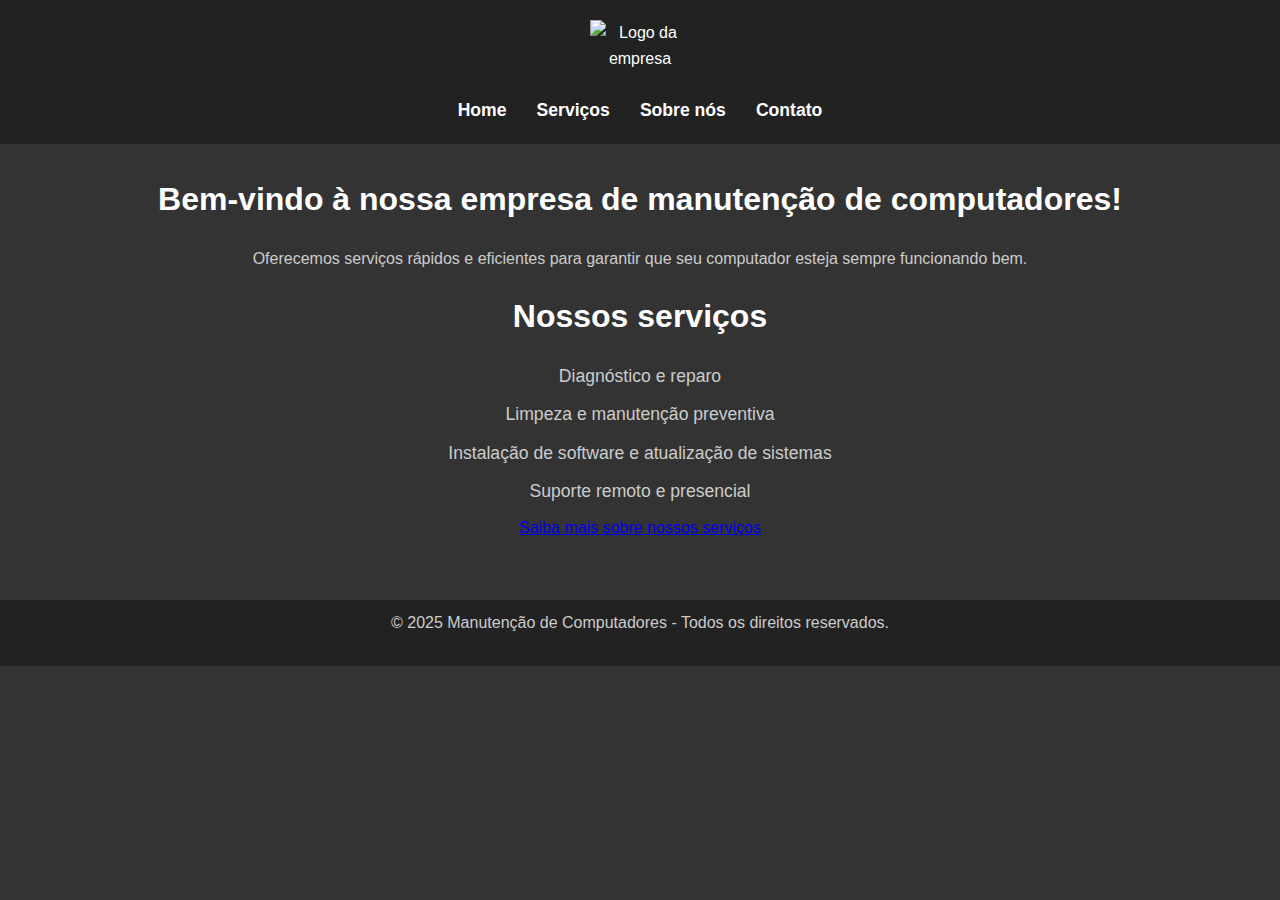
==== SITE/index.html @ a816f141 "Add files via upload" ====
<!DOCTYPE html>
<html lang="pt-br">
<head>
    <meta charset="UTF-8">
    <meta name="viewport" content="width=device-width, initial-scale=1.0">
    <title>Manutenção de Computadores</title>
    <link rel="stylesheet" href="css/style.css">
</head>
<body>
    <header>
        <div class="logo">
            <img src="images/logo.png" alt="Logo da empresa">
        </div>
        <nav>
            <ul>
                <li><a href="index.html">Home</a></li>
                <li><a href="services.html">Serviços</a></li>
                <li><a href="about.html">Sobre nós</a></li>
                <li><a href="contact.html">Contato</a></li>
            </ul>
        </nav>
    </header>

    <main>
        <section class="intro">
            <h1>Bem-vindo à nossa empresa de manutenção de computadores!</h1>
            <p>Oferecemos serviços rápidos e eficientes para garantir que seu computador esteja sempre funcionando bem.</p>
        </section>
        
        <section class="services-preview">
            <h2>Nossos serviços</h2>
            <ul>
                <li>Diagnóstico e reparo</li>
                <li>Limpeza e manutenção preventiva</li>
                <li>Instalação de software e atualização de sistemas</li>
                <li>Suporte remoto e presencial</li>
            </ul>
            <a href="services.html">Saiba mais sobre nossos serviços</a>
        </section>
    </main>

    <footer>
        <p>&copy; 2025 Manutenção de Computadores - Todos os direitos reservados.</p>
    </footer>
</body>
</html>
---- SITE/css/style.css ----
/* Reset básico */
* {
    margin: 0;
    padding: 0;
    box-sizing: border-box;
}

/* Estilos globais */
body {
    font-family: Arial, sans-serif;
    background-color: #333; /* Cor de fundo cinza escuro */
    color: #fff; /* Cor do texto branca */
    line-height: 1.6;
    text-align: center; /* Centralizar texto */
}

header {
    background-color: #222; /* Cor de fundo preta */
    color: #fff;
    padding: 20px 0;
}

header .logo img {
    max-width: 100px;
    margin-bottom: 15px;
}

nav ul {
    list-style: none;
    display: flex;
    justify-content: center;
    margin-top: 10px;
}

nav ul li {
    margin: 0 15px;
}

nav ul li a {
    color: #fff;
    text-decoration: none;
    font-weight: bold;
    font-size: 1.1rem;
}

nav ul li a:hover {
    color: #bbb; /* Cor de destaque ao passar o mouse */
}

main {
    padding: 30px 20px;
}

h1, h2 {
    color: #fff;
    font-size: 2rem;
    margin-bottom: 20px;
}

p {
    font-size: 1rem;
    color: #ccc;
    margin-bottom: 20px;
}

/* Seção de serviços */
ul {
    list-style-type: none;
    padding: 0;
    color: #ccc;
}

ul li {
    font-size: 1.1rem;
    margin-bottom: 10px;
}

ul li a {
    text-decoration: none;
    color: #bbb;
}

ul li a:hover {
    color: #fff; /* Cor de destaque ao passar o mouse */
}

/* Formulário de contato */
form {
    display: flex;
    flex-direction: column;
    max-width: 600px;
    margin: 20px auto;
    background-color: #444; /* Cor de fundo do formulário */
    padding: 20px;
    border-radius: 8px;
    box-shadow: 0 4px 6px rgba(0, 0, 0, 0.1);
}

form label {
    margin-top: 10px;
    font-size: 1rem;
    color: #bbb;
}

form input,
form textarea {
    padding: 10px;
    margin: 5px 0;
    border: 1px solid #666; /* Borda cinza */
    border-radius: 5px;
    background-color: #555; /* Cor de fundo do campo */
    color: #fff; /* Cor do texto no campo */
}

form input:focus,
form textarea:focus {
    border-color: #bbb; /* Cor da borda ao focar no campo */
    outline: none;
}

form button {
    padding: 10px;
    background-color: #222; /* Cor do botão preta */
    color: #fff;
    border: none;
    cursor: pointer;
    margin-top: 20px;
    border-radius: 5px;
    font-size: 1.1rem;
}

form button:hover {
    background-color: #444; /* Cor de fundo ao passar o mouse */
}

/* Footer */
footer {
    background-color: #222; /* Cor do rodapé */
    color: #ccc;
    padding: 10px 0;
    margin-top: 30px;
}

/* Responsividade para telas pequenas (como celulares) */
@media (max-width: 768px) {
    header .logo img {
        max-width: 80px;
    }

    nav ul {
        flex-direction: column;
    }

    nav ul li {
        margin-bottom: 10px;
    }

    main {
        padding: 20px;
    }

    h1 {
        font-size: 1.8rem;
    }

    form {
        width: 100%;
        padding: 15px;
    }

    form label,
    form input,
    form textarea,
    form button {
        font-size: 1rem;
    }
}

@media (max-width: 480px) {
    h1 {
        font-size: 1.6rem;
    }

    form input,
    form textarea {
        font-size: 0.9rem;
    }

    form button {
        font-size: 1rem;
    }
}
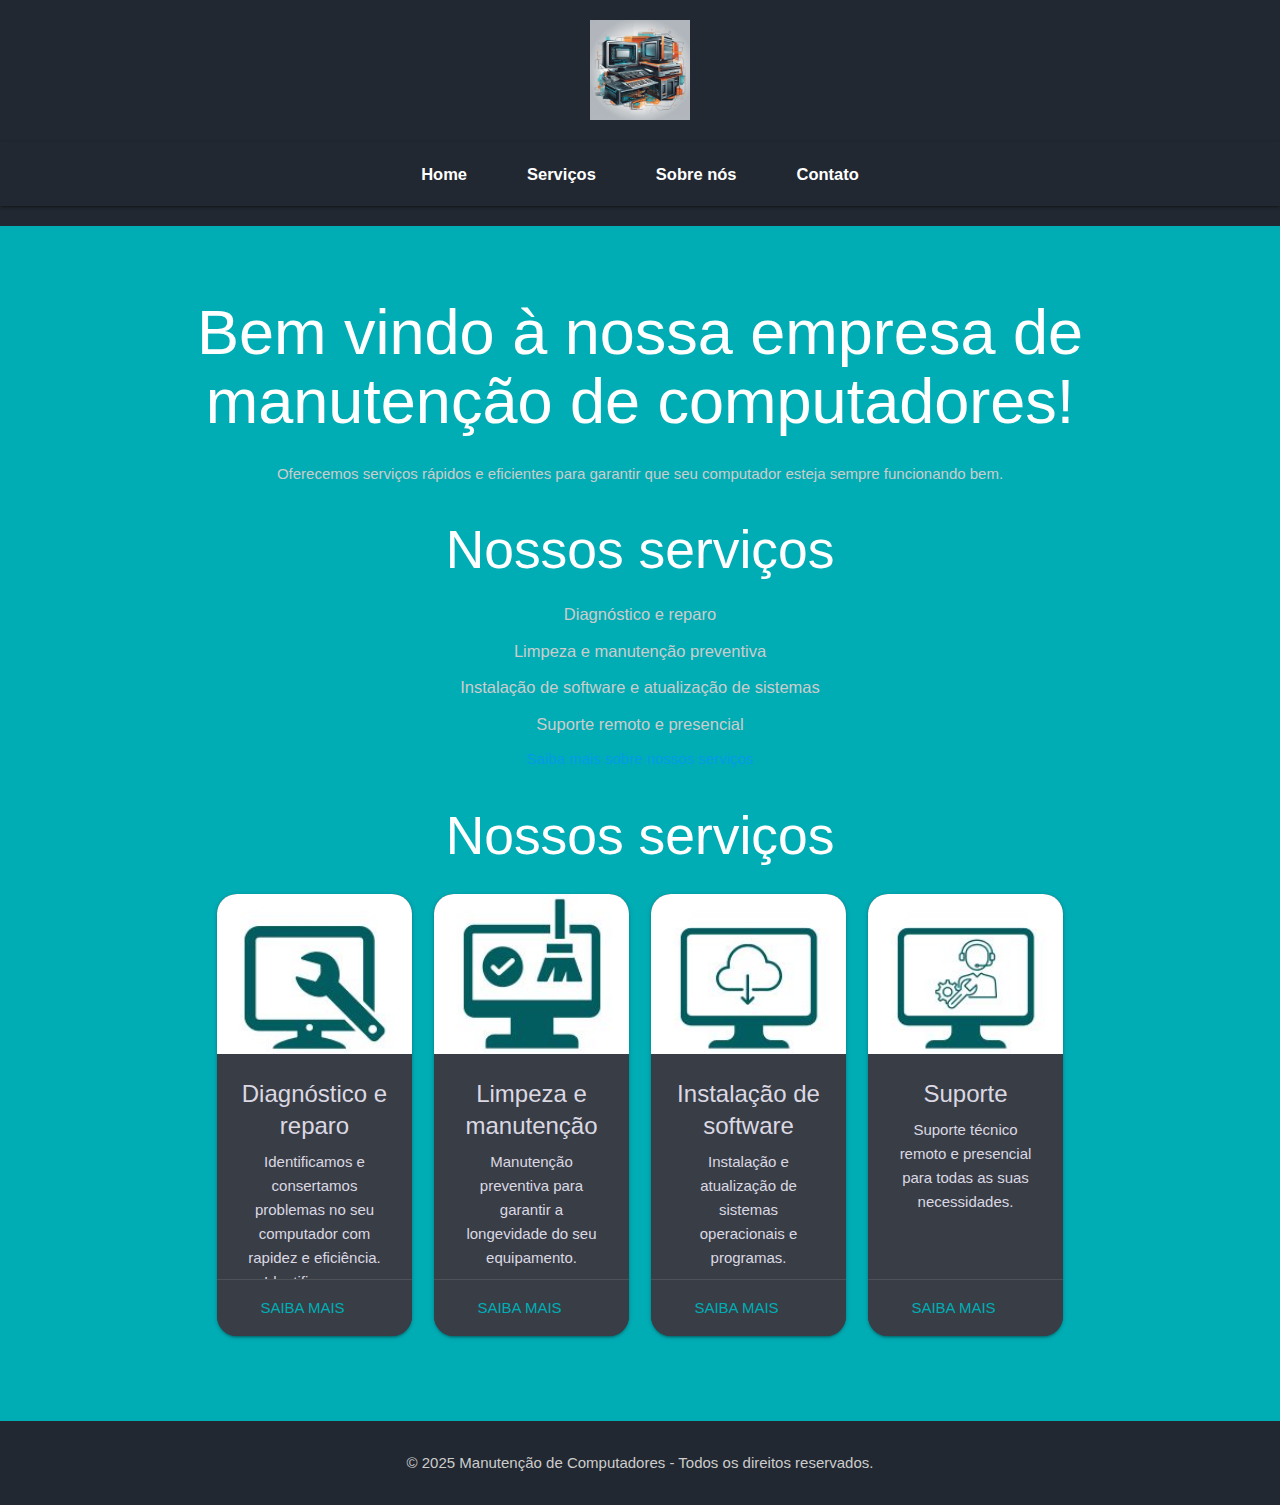
==== commit 68953846: "feat: ajustes visuais na home" ====
--- a/SITE/index.html
+++ b/SITE/index.html
@@ -5,6 +5,9 @@
     <meta name="viewport" content="width=device-width, initial-scale=1.0">
     <title>Manutenção de Computadores</title>
     <link rel="stylesheet" href="css/style.css">
+    <link rel="stylesheet" href="https://fonts.googleapis.com/css?family=Roboto:300,400,500,700&display=swap" />
+<link rel="stylesheet" href="https://cdnjs.cloudflare.com/ajax/libs/materialize/1.0.0/css/materialize.min.css">
+<script src="https://cdnjs.cloudflare.com/ajax/libs/materialize/1.0.0/js/materialize.min.js"></script>
 </head>
 <body>
     <header>
@@ -13,17 +16,17 @@
         </div>
         <nav>
             <ul>
-                <li><a href="index.html">Home</a></li>
-                <li><a href="services.html">Serviços</a></li>
-                <li><a href="about.html">Sobre nós</a></li>
-                <li><a href="contact.html">Contato</a></li>
+                <li class="headerItem"><a href="index.html">Home</a></li>
+                <li class="headerItem"><a href="services.html">Serviços</a></li>
+                <li class="headerItem"><a href="about.html">Sobre nós</a></li>
+                <li class="headerItem"><a href="contact.html">Contato</a></li>
             </ul>
         </nav>
     </header>
 
     <main>
         <section class="intro">
-            <h1>Bem-vindo à nossa empresa de manutenção de computadores!</h1>
+            <h1>Bem vindo à nossa empresa de manutenção de computadores!</h1>
             <p>Oferecemos serviços rápidos e eficientes para garantir que seu computador esteja sempre funcionando bem.</p>
         </section>
         
@@ -37,10 +40,83 @@
             </ul>
             <a href="services.html">Saiba mais sobre nossos serviços</a>
         </section>
+
+        <section class="services-preview container">
+            <h2>Nossos serviços</h2>
+            <div class="row">
+                <!-- Card 1 -->
+                <div class="col s12 m6 l3">
+                    <div class="card">
+                        <div class="card-image">
+                            <img src="images/reparo.jpg" alt="Diagnóstico">
+                        </div>
+                        <div class="card-content">
+                            <span class="card-title">Diagnóstico e reparo</span>
+                            <p>Identificamos e consertamos problemas no seu computador com rapidez e eficiência.</p>
+                            <p>Identificamos e consertamos problemas no seu computador com rapidez e eficiência.</p>
+                            <p>Identificamos e consertamos problemas no seu computador com rapidez e eficiência.</p>
+                        </div>
+                        <div class="card-action">
+                            <a href="services.html#diagnostico">Saiba mais</a>
+                        </div>
+                    </div>
+                </div>
+    
+                <!-- Card 2 -->
+                <div class="col s12 m6 l3">
+                    <div class="card">
+                        <div class="card-image">
+                            <img src="images/limpeza.jpg" alt="Limpeza">
+                        </div>
+                        <div class="card-content">
+                            <span class="card-title">Limpeza e manutenção</span>
+                            <p>Manutenção preventiva para garantir a longevidade do seu equipamento.</p>
+                        </div>
+                        <div class="card-action">
+                            <a href="services.html#limpeza">Saiba mais</a>
+                        </div>
+                    </div>
+                </div>
+    
+                <!-- Card 3 -->
+                <div class="col s12 m6 l3">
+                    <div class="card">
+                        <div class="card-image">
+                            <img src="images/software.jpg" alt="Software">
+                        </div>
+                        <div class="card-content">
+                            <span class="card-title">Instalação de software</span>
+                            <p>Instalação e atualização de sistemas operacionais e programas.</p>
+                        </div>
+                        <div class="card-action">
+                            <a href="services.html#software">Saiba mais</a>
+                        </div>
+                    </div>
+                </div>
+    
+                <!-- Card 4 -->
+                <div class="col s12 m6 l3">
+                    <div class="card">
+                        <div class="card-image">
+                            <img src="images/suporte.jpg" alt="Suporte">
+                        </div>
+                        <div class="card-content">
+                            <span class="card-title">Suporte</span>
+                            <p>Suporte técnico remoto e presencial para todas as suas necessidades.</p>
+                        </div>
+                        <div class="card-action">
+                            <a href="services.html#suporte">Saiba mais</a>
+                        </div>
+                    </div>
+                </div>
+            </div>
+        </section>
     </main>
 
     <footer>
-        <p>&copy; 2025 Manutenção de Computadores - Todos os direitos reservados.</p>
+        <div class="footerContent">
+            <p>&copy; 2025 Manutenção de Computadores - Todos os direitos reservados.</p>
+        </div>
     </footer>
 </body>
 </html>--- a/SITE/css/style.css
+++ b/SITE/css/style.css
@@ -1,4 +1,4 @@
-/* Reset básico */
+
 * {
     margin: 0;
     padding: 0;
@@ -8,14 +8,14 @@
 /* Estilos globais */
 body {
     font-family: Arial, sans-serif;
-    background-color: #333; /* Cor de fundo cinza escuro */
-    color: #fff; /* Cor do texto branca */
+    background-color: #00adb5; 
+    color: #fff; 
     line-height: 1.6;
-    text-align: center; /* Centralizar texto */
+    text-align: center; 
 }
 
 header {
-    background-color: #222; /* Cor de fundo preta */
+    background-color: #222831; 
     color: #fff;
     padding: 20px 0;
 }
@@ -23,6 +23,10 @@
 header .logo img {
     max-width: 100px;
     margin-bottom: 15px;
+}
+
+nav {
+    background-color: #222831 !important;
 }
 
 nav ul {
@@ -32,23 +36,29 @@
     margin-top: 10px;
 }
 
-nav ul li {
+.headerItem {
     margin: 0 15px;
 }
 
-nav ul li a {
+.headerItem a {
     color: #fff;
     text-decoration: none;
     font-weight: bold;
     font-size: 1.1rem;
 }
 
-nav ul li a:hover {
-    color: #bbb; /* Cor de destaque ao passar o mouse */
+.headerItem :hover {
+    background-color: #393e46; 
+}
+
+.headerItem a:hover {
+    /* color: #00adb5;  */
+    font-size: 1.5rem;
 }
 
 main {
     padding: 30px 20px;
+    min-height: 100vh;
 }
 
 h1, h2 {
@@ -60,7 +70,6 @@
 p {
     font-size: 1rem;
     color: #ccc;
-    margin-bottom: 20px;
 }
 
 /* Seção de serviços */
@@ -81,7 +90,7 @@
 }
 
 ul li a:hover {
-    color: #fff; /* Cor de destaque ao passar o mouse */
+    color: #fff; 
 }
 
 /* Formulário de contato */
@@ -90,8 +99,7 @@
     flex-direction: column;
     max-width: 600px;
     margin: 20px auto;
-    background-color: #444; /* Cor de fundo do formulário */
-    padding: 20px;
+    background-color: #444;
     border-radius: 8px;
     box-shadow: 0 4px 6px rgba(0, 0, 0, 0.1);
 }
@@ -106,21 +114,21 @@
 form textarea {
     padding: 10px;
     margin: 5px 0;
-    border: 1px solid #666; /* Borda cinza */
+    border: 1px solid #666; 
     border-radius: 5px;
-    background-color: #555; /* Cor de fundo do campo */
-    color: #fff; /* Cor do texto no campo */
+    background-color: #555;
+    color: #fff; 
 }
 
 form input:focus,
 form textarea:focus {
-    border-color: #bbb; /* Cor da borda ao focar no campo */
+    border-color: #bbb; 
     outline: none;
 }
 
 form button {
     padding: 10px;
-    background-color: #222; /* Cor do botão preta */
+    background-color: #222; 
     color: #fff;
     border: none;
     cursor: pointer;
@@ -130,18 +138,84 @@
 }
 
 form button:hover {
-    background-color: #444; /* Cor de fundo ao passar o mouse */
+    background-color: #444; 
+}
+
+/* Estilos para os cards */
+.card {
+    background-color: #393e46 !important;
+    border-radius: 20px !important;
+    transition: transform 0.3s ease;
+}
+
+.card:hover {
+    transform: translateY(-15px);
+    cursor: pointer;
+}
+
+.card-content {
+    
+    color: #dbd8e3;
+    height: 15rem;
+    overflow-y: auto;
+}
+
+.card-content p {    
+    color: #dbd8e3;
+}
+
+.card .card-action:last-child {
+    border-radius: 0 0 20px 20px !important;
+}
+
+.card .card-image img {
+    border-radius: 20px 20px 0 0 !important;
+}
+
+.card-action a {
+    color: #00adb5 !important;
+}
+
+.card-action a:hover {
+    color: #fff !important;
+}
+
+.card .card-title {
+    font-size: 1.4rem;
+    font-weight: bold;
+}
+
+/* Ajustes para o container */
+.container {
+    width: 90%;
+    max-width: 1200px;
+    margin: 0 auto;
+}
+
+/* Espaçamento entre os cards */
+.row .col {
+    margin-bottom: 20px;
+}
+
+/* Ajuste para imagens dos cards */
+.card .card-image img {
+    height: 160px;
+    object-fit: cover;
 }
 
 /* Footer */
 footer {
-    background-color: #222; /* Cor do rodapé */
+    background-color: #222831; 
     color: #ccc;
-    padding: 10px 0;
-    margin-top: 30px;
-}
-
-/* Responsividade para telas pequenas (como celulares) */
+}
+
+.footerContent{
+    display: flex;    
+    justify-content: center;
+    padding: 2rem;
+}
+
+/* Responsividade para telas pequenas (celulares) */
 @media (max-width: 768px) {
     header .logo img {
         max-width: 80px;
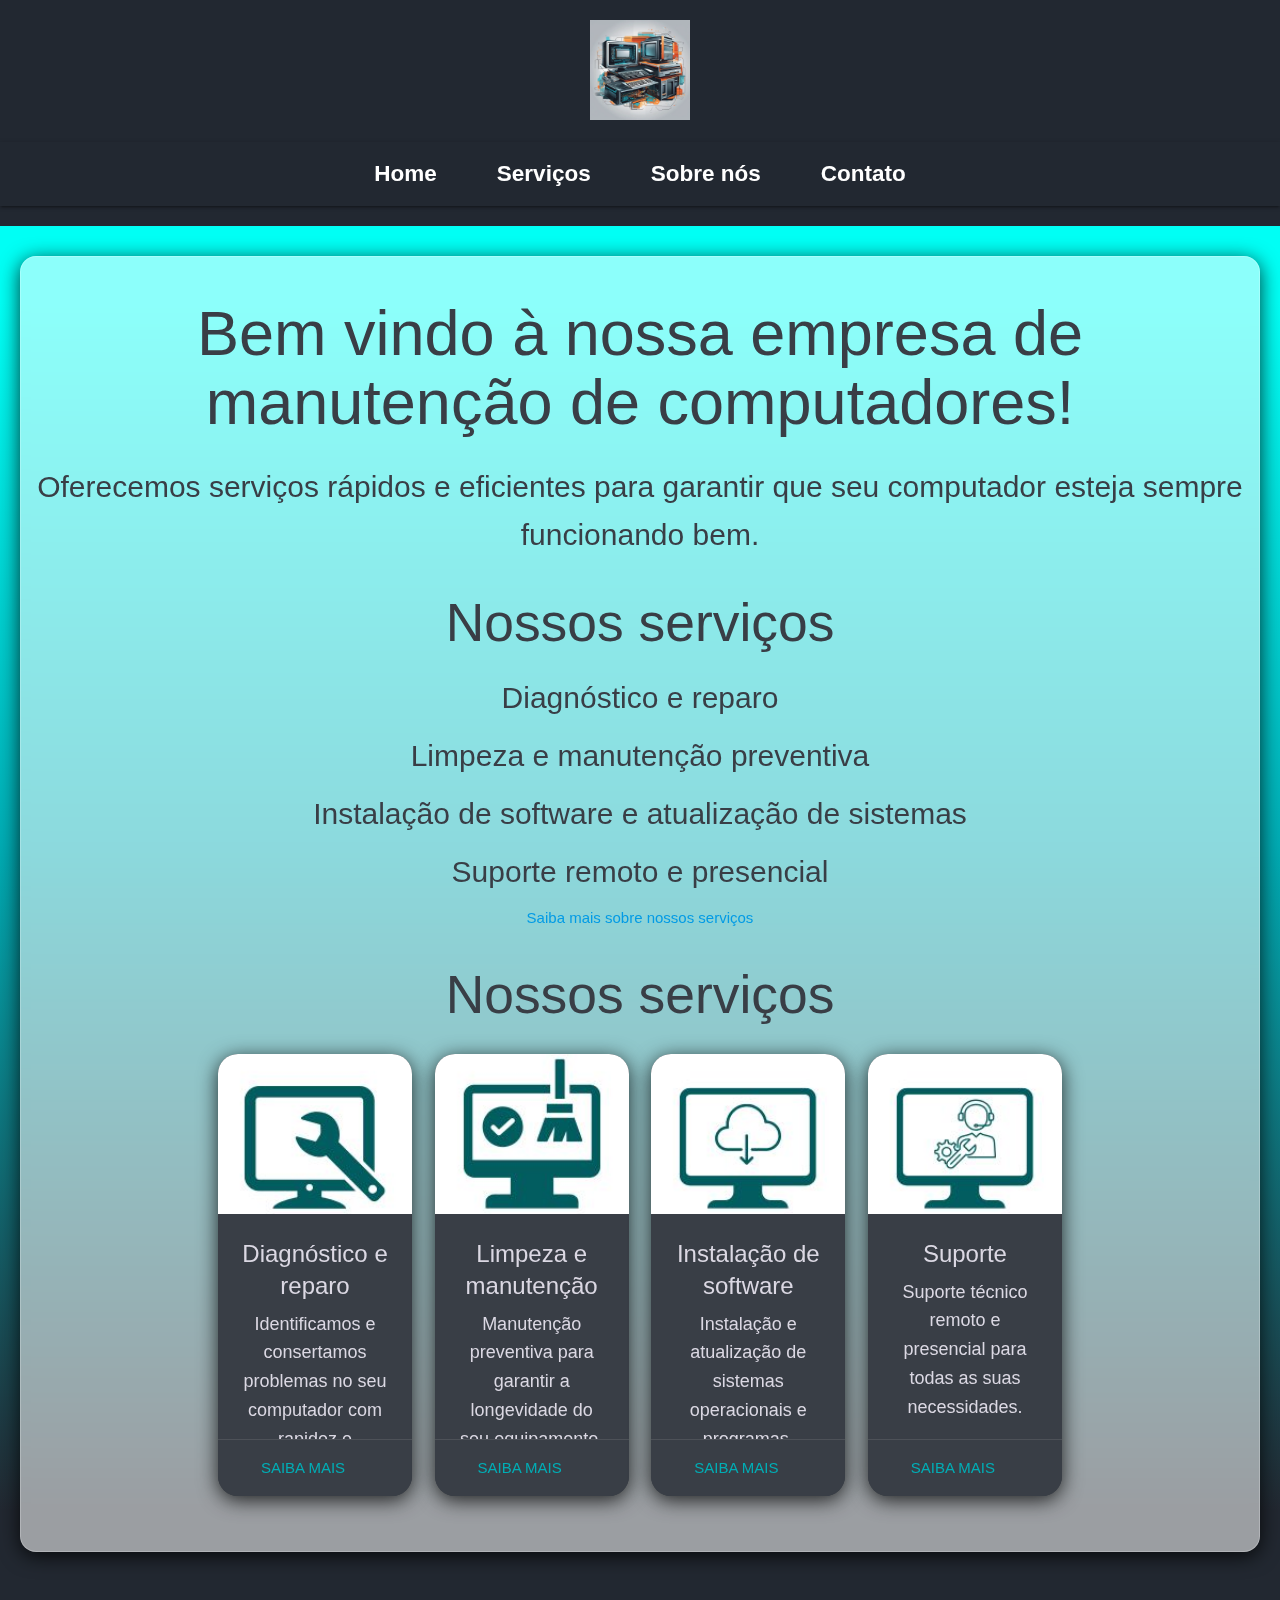
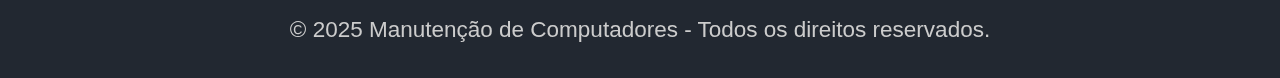
==== commit 83211a15: "feat: ajustando estilização da main e acrescentando animação ao fundo" ====
--- a/SITE/index.html
+++ b/SITE/index.html
@@ -25,92 +25,96 @@
     </header>
 
     <main>
-        <section class="intro">
-            <h1>Bem vindo à nossa empresa de manutenção de computadores!</h1>
-            <p>Oferecemos serviços rápidos e eficientes para garantir que seu computador esteja sempre funcionando bem.</p>
-        </section>
+        <img class="galaxia" src="./images/universoazul4.jpg" alt="galaxia">
         
-        <section class="services-preview">
-            <h2>Nossos serviços</h2>
-            <ul>
-                <li>Diagnóstico e reparo</li>
-                <li>Limpeza e manutenção preventiva</li>
-                <li>Instalação de software e atualização de sistemas</li>
-                <li>Suporte remoto e presencial</li>
-            </ul>
-            <a href="services.html">Saiba mais sobre nossos serviços</a>
-        </section>
+        <div class="glass">
+            <section class="intro">
+                <h1>Bem vindo à nossa empresa de manutenção de computadores!</h1>
+                <p>Oferecemos serviços rápidos e eficientes para garantir que seu computador esteja sempre funcionando bem.</p>
+            </section>
+        
+            <section class="services-preview">
+                <h2>Nossos serviços</h2>
+                <ul>
+                    <li>Diagnóstico e reparo</li>
+                    <li>Limpeza e manutenção preventiva</li>
+                    <li>Instalação de software e atualização de sistemas</li>
+                    <li>Suporte remoto e presencial</li>
+                </ul>
+                <a href="services.html">Saiba mais sobre nossos serviços</a>
+            </section>
 
-        <section class="services-preview container">
-            <h2>Nossos serviços</h2>
-            <div class="row">
-                <!-- Card 1 -->
-                <div class="col s12 m6 l3">
-                    <div class="card">
-                        <div class="card-image">
-                            <img src="images/reparo.jpg" alt="Diagnóstico">
+            <section class="services-preview container">
+                <h2>Nossos serviços</h2>
+                <div class="row">
+                    <!-- Card 1 -->
+                    <div class="col s12 m6 l3">
+                        <div class="card">
+                            <div class="card-image">
+                                <img src="images/reparo.jpg" alt="Diagnóstico">
+                            </div>
+                            <div class="card-content">
+                                <span class="card-title">Diagnóstico e reparo</span>
+                                <p>Identificamos e consertamos problemas no seu computador com rapidez e eficiência.</p>
+                                <p>Identificamos e consertamos problemas no seu computador com rapidez e eficiência.</p>
+                                <p>Identificamos e consertamos problemas no seu computador com rapidez e eficiência.</p>
+                            </div>
+                            <div class="card-action">
+                                <a href="services.html#diagnostico">Saiba mais</a>
+                            </div>
                         </div>
-                        <div class="card-content">
-                            <span class="card-title">Diagnóstico e reparo</span>
-                            <p>Identificamos e consertamos problemas no seu computador com rapidez e eficiência.</p>
-                            <p>Identificamos e consertamos problemas no seu computador com rapidez e eficiência.</p>
-                            <p>Identificamos e consertamos problemas no seu computador com rapidez e eficiência.</p>
+                    </div>
+        
+                    <!-- Card 2 -->
+                    <div class="col s12 m6 l3">
+                        <div class="card">
+                            <div class="card-image">
+                                <img src="images/limpeza.jpg" alt="Limpeza">
+                            </div>
+                            <div class="card-content">
+                                <span class="card-title">Limpeza e manutenção</span>
+                                <p>Manutenção preventiva para garantir a longevidade do seu equipamento.</p>
+                            </div>
+                            <div class="card-action">
+                                <a href="services.html#limpeza">Saiba mais</a>
+                            </div>
                         </div>
-                        <div class="card-action">
-                            <a href="services.html#diagnostico">Saiba mais</a>
+                    </div>
+        
+                    <!-- Card 3 -->
+                    <div class="col s12 m6 l3">
+                        <div class="card">
+                            <div class="card-image">
+                                <img src="images/software.jpg" alt="Software">
+                            </div>
+                            <div class="card-content">
+                                <span class="card-title">Instalação de software</span>
+                                <p>Instalação e atualização de sistemas operacionais e programas.</p>
+                            </div>
+                            <div class="card-action">
+                                <a href="services.html#software">Saiba mais</a>
+                            </div>
+                        </div>
+                    </div>
+        
+                    <!-- Card 4 -->
+                    <div class="col s12 m6 l3">
+                        <div class="card">
+                            <div class="card-image">
+                                <img src="images/suporte.jpg" alt="Suporte">
+                            </div>
+                            <div class="card-content">
+                                <span class="card-title">Suporte</span>
+                                <p>Suporte técnico remoto e presencial para todas as suas necessidades.</p>
+                            </div>
+                            <div class="card-action">
+                                <a href="services.html#suporte">Saiba mais</a>
+                            </div>
                         </div>
                     </div>
                 </div>
-    
-                <!-- Card 2 -->
-                <div class="col s12 m6 l3">
-                    <div class="card">
-                        <div class="card-image">
-                            <img src="images/limpeza.jpg" alt="Limpeza">
-                        </div>
-                        <div class="card-content">
-                            <span class="card-title">Limpeza e manutenção</span>
-                            <p>Manutenção preventiva para garantir a longevidade do seu equipamento.</p>
-                        </div>
-                        <div class="card-action">
-                            <a href="services.html#limpeza">Saiba mais</a>
-                        </div>
-                    </div>
-                </div>
-    
-                <!-- Card 3 -->
-                <div class="col s12 m6 l3">
-                    <div class="card">
-                        <div class="card-image">
-                            <img src="images/software.jpg" alt="Software">
-                        </div>
-                        <div class="card-content">
-                            <span class="card-title">Instalação de software</span>
-                            <p>Instalação e atualização de sistemas operacionais e programas.</p>
-                        </div>
-                        <div class="card-action">
-                            <a href="services.html#software">Saiba mais</a>
-                        </div>
-                    </div>
-                </div>
-    
-                <!-- Card 4 -->
-                <div class="col s12 m6 l3">
-                    <div class="card">
-                        <div class="card-image">
-                            <img src="images/suporte.jpg" alt="Suporte">
-                        </div>
-                        <div class="card-content">
-                            <span class="card-title">Suporte</span>
-                            <p>Suporte técnico remoto e presencial para todas as suas necessidades.</p>
-                        </div>
-                        <div class="card-action">
-                            <a href="services.html#suporte">Saiba mais</a>
-                        </div>
-                    </div>
-                </div>
-            </div>
-        </section>
+            </section>
+        </div>
     </main>
 
     <footer>
--- a/SITE/css/style.css
+++ b/SITE/css/style.css
@@ -8,7 +8,8 @@
 /* Estilos globais */
 body {
     font-family: Arial, sans-serif;
-    background-color: #00adb5; 
+    background: rgb(0,255,245);
+    background: linear-gradient(180deg, rgba(0,255,245,1) 18%, rgba(0,173,181,1) 50%, rgba(34,40,49,1) 90%);
     color: #fff; 
     line-height: 1.6;
     text-align: center; 
@@ -44,7 +45,7 @@
     color: #fff;
     text-decoration: none;
     font-weight: bold;
-    font-size: 1.1rem;
+    font-size: 1.5rem;
 }
 
 .headerItem :hover {
@@ -52,8 +53,8 @@
 }
 
 .headerItem a:hover {
-    /* color: #00adb5;  */
-    font-size: 1.5rem;
+    font-size: 2rem;
+    border-radius: 10px;
 }
 
 main {
@@ -61,32 +62,44 @@
     min-height: 100vh;
 }
 
-h1, h2 {
-    color: #fff;
+.glass {
+    background: rgba(255, 255, 255, 0.55);
+    border-radius: 16px;
+    box-shadow: 0 4px 30px rgba(0, 0, 0, 0.1);
+    backdrop-filter: blur(4.9px);
+    -webkit-backdrop-filter: blur(2px);
+    border: 1px solid rgba(255, 255, 255, 0.24);
+    box-shadow: 0 4px 20px rgb(0 0 0 / 80%);
+}
+
+h1, h2 {    
+    color: #393e46;
     font-size: 2rem;
     margin-bottom: 20px;
 }
 
 p {
-    font-size: 1rem;
-    color: #ccc;
+    font-size: 2rem;
+    color: #393e46 ;
 }
 
 /* Seção de serviços */
 ul {
     list-style-type: none;
     padding: 0;
-    color: #ccc;
+    color: #393e46 ;
+
 }
 
 ul li {
-    font-size: 1.1rem;
+    font-size: 2rem;
     margin-bottom: 10px;
 }
 
 ul li a {
     text-decoration: none;
-    color: #bbb;
+    color: #393e46 ;
+
 }
 
 ul li a:hover {
@@ -145,7 +158,8 @@
 .card {
     background-color: #393e46 !important;
     border-radius: 20px !important;
-    transition: transform 0.3s ease;
+    transition: transform 0.3s ease;    
+    box-shadow: 0 4px 20px rgb(0 0 0 / 80%) !important;
 }
 
 .card:hover {
@@ -162,6 +176,7 @@
 
 .card-content p {    
     color: #dbd8e3;
+    font-size: 1.2rem;
 }
 
 .card .card-action:last-child {
@@ -169,7 +184,9 @@
 }
 
 .card .card-image img {
-    border-radius: 20px 20px 0 0 !important;
+    border-radius: 20px 20px 0 0 !important;    
+    height: 160px;
+    object-fit: cover;
 }
 
 .card-action a {
@@ -197,16 +214,15 @@
     margin-bottom: 20px;
 }
 
-/* Ajuste para imagens dos cards */
-.card .card-image img {
-    height: 160px;
-    object-fit: cover;
-}
 
 /* Footer */
 footer {
     background-color: #222831; 
+}
+
+footer p {    
     color: #ccc;
+    font-size: 1.5rem;
 }
 
 .footerContent{
@@ -214,6 +230,50 @@
     justify-content: center;
     padding: 2rem;
 }
+
+/* Animando a imagem de fundo */
+.galaxia {
+    position: fixed;
+    top: 0;
+    left: 0;
+    width: 100%;
+    height: 100%;
+    object-fit: cover;
+    z-index: -1;
+    -webkit-animation: galaxia 20s ease-in-out infinite alternate;
+    animation: galaxia 20s ease-in-out infinite alternate;
+}
+
+@-webkit-keyframes galaxia {
+    0% {
+        -webkit-transform: scale(1) translateY(0);
+        transform: scale(1) translateY(0);
+        -webkit-transform-origin: 50% 16%;
+        transform-origin: 50% 16%;
+    }
+    100% {
+        -webkit-transform: scale(1.25) translateY(-15px);
+        transform: scale(1.25) translateY(-15px);
+        -webkit-transform-origin: top;
+        transform-origin: top;
+    }
+}
+
+@keyframes galaxia {
+    0% {
+        -webkit-transform: scale(1) translateY(0);
+        transform: scale(1) translateY(0);
+        -webkit-transform-origin: 50% 16%;
+        transform-origin: 50% 16%;
+    }
+    100% {
+        -webkit-transform: scale(1.25) translateY(-15px);
+        transform: scale(1.25) translateY(-15px);
+        -webkit-transform-origin: top;
+        transform-origin: top;
+    }
+}
+  
 
 /* Responsividade para telas pequenas (celulares) */
 @media (max-width: 768px) {
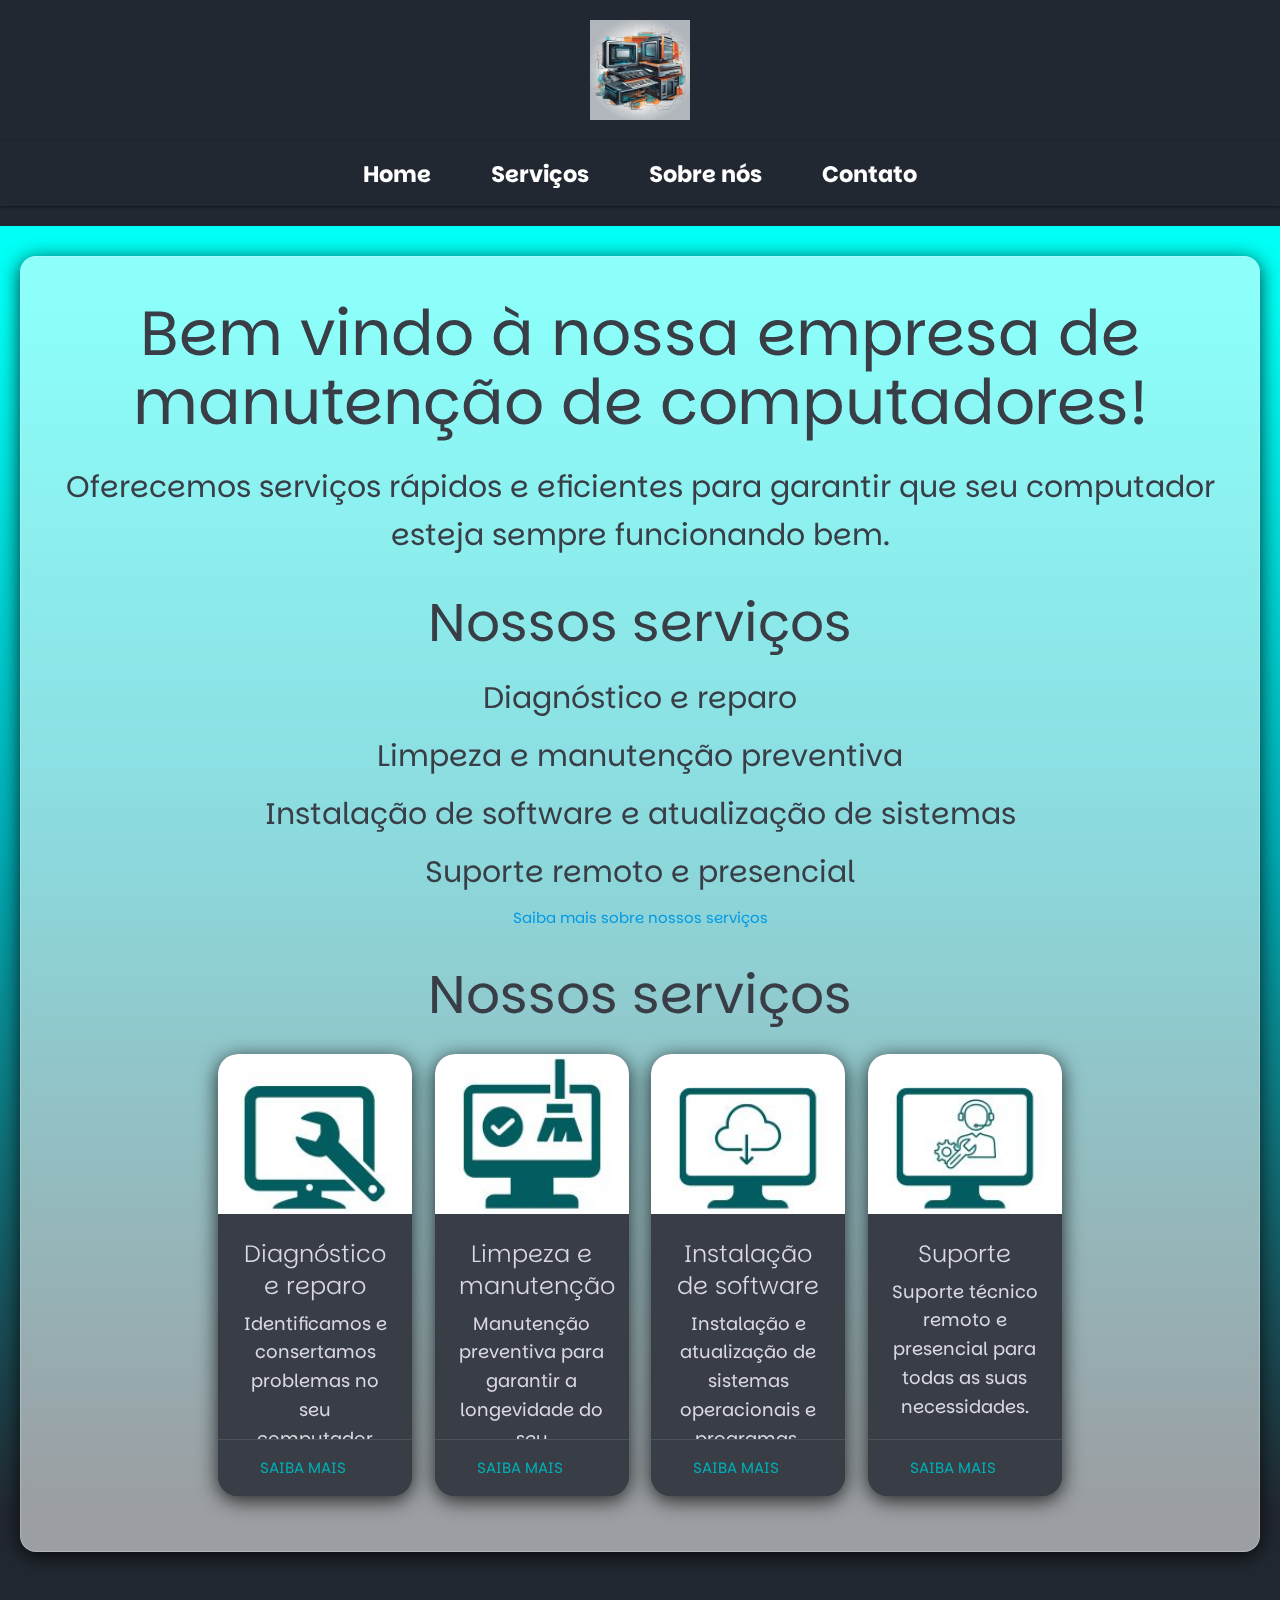
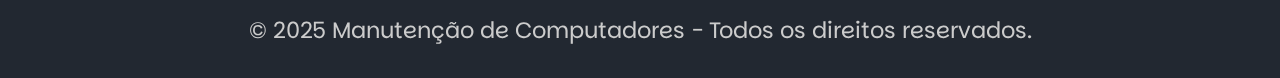
==== commit 00362c5e: "feat: ajustes nos demais arquivos" ====
--- a/SITE/index.html
+++ b/SITE/index.html
@@ -1,126 +1,151 @@
 <!DOCTYPE html>
 <html lang="pt-br">
-<head>
-    <meta charset="UTF-8">
-    <meta name="viewport" content="width=device-width, initial-scale=1.0">
-    <title>Manutenção de Computadores</title>
-    <link rel="stylesheet" href="css/style.css">
-    <link rel="stylesheet" href="https://fonts.googleapis.com/css?family=Roboto:300,400,500,700&display=swap" />
-<link rel="stylesheet" href="https://cdnjs.cloudflare.com/ajax/libs/materialize/1.0.0/css/materialize.min.css">
-<script src="https://cdnjs.cloudflare.com/ajax/libs/materialize/1.0.0/js/materialize.min.js"></script>
-</head>
-<body>
-    <header>
-        <div class="logo">
-            <img src="images/logo.png" alt="Logo da empresa">
-        </div>
-        <nav>
-            <ul>
+    <head>
+        <meta charset="UTF-8">
+        <meta name="viewport" content="width=device-width, initial-scale=1.0">
+        <title>Manutenção de Computadores</title>
+        <link rel="stylesheet" href="css/style.css">
+        <link href="https://fonts.googleapis.com/icon?family=Material+Icons" rel="stylesheet">
+        <link rel="stylesheet" href="https://fonts.googleapis.com/css?family=Roboto:300,400,500,700&display=swap" />
+        <link rel="preconnect" href="https://fonts.googleapis.com">
+        <link rel="preconnect" href="https://fonts.gstatic.com" crossorigin>
+        <link href="https://fonts.googleapis.com/css2?family=Bebas+Neue&family=Modern+Antiqua&family=Parkinsans:wght@300..800&family=Roboto:ital,wght@0,100;0,300;0,400;0,500;0,700;0,900;1,100;1,300;1,400;1,500;1,700;1,900&family=Staatliches&display=swap" rel="stylesheet">
+        <link rel="stylesheet" href="https://cdnjs.cloudflare.com/ajax/libs/materialize/1.0.0/css/materialize.min.css">
+        <script src="https://cdnjs.cloudflare.com/ajax/libs/materialize/1.0.0/js/materialize.min.js"></script>
+    </head>
+    <body>
+        <header>
+            <div class="logo">
+                <img src="images/logo.png" alt="Logo da empresa">
+            </div>
+            <nav>
+                <div class="nav-wrapper">
+                    <a href="#" data-target="mobile-demo" class="sidenav-trigger"><i class="material-icons">menu</i></a>
+                    <ul class="hide-on-med-and-down">
+                        <li class="headerItem"><a href="index.html">Home</a></li>
+                        <li class="headerItem"><a href="services.html">Serviços</a></li>
+                        <li class="headerItem"><a href="about.html">Sobre nós</a></li>
+                        <li class="headerItem"><a href="contact.html">Contato</a></li>
+                    </ul>
+                </div>
+            </nav>
+            
+            <ul class="sidenav" id="mobile-demo">
+                <li class="sidenav-close-btn">
+                    <a href="#" class="sidenav-close">
+                        <i class="material-icons">close</i>
+                    </a>
+                </li>
                 <li class="headerItem"><a href="index.html">Home</a></li>
                 <li class="headerItem"><a href="services.html">Serviços</a></li>
                 <li class="headerItem"><a href="about.html">Sobre nós</a></li>
                 <li class="headerItem"><a href="contact.html">Contato</a></li>
             </ul>
-        </nav>
-    </header>
+        </header>
 
-    <main>
-        <img class="galaxia" src="./images/universoazul4.jpg" alt="galaxia">
-        
-        <div class="glass">
-            <section class="intro">
-                <h1>Bem vindo à nossa empresa de manutenção de computadores!</h1>
-                <p>Oferecemos serviços rápidos e eficientes para garantir que seu computador esteja sempre funcionando bem.</p>
-            </section>
-        
-            <section class="services-preview">
-                <h2>Nossos serviços</h2>
-                <ul>
-                    <li>Diagnóstico e reparo</li>
-                    <li>Limpeza e manutenção preventiva</li>
-                    <li>Instalação de software e atualização de sistemas</li>
-                    <li>Suporte remoto e presencial</li>
-                </ul>
-                <a href="services.html">Saiba mais sobre nossos serviços</a>
-            </section>
+        <main>
+            <img class="galaxia" src="./images/universoazul4.jpg" alt="galaxia">
+            
+            <div class="glass">
+                <section class="intro">
+                    <h1>Bem vindo à nossa empresa de manutenção de computadores!</h1>
+                    <p>Oferecemos serviços rápidos e eficientes para garantir que seu computador esteja sempre funcionando bem.</p>
+                </section>
+            
+                <section class="services-preview">
+                    <h2>Nossos serviços</h2>
+                    <ul>
+                        <li>Diagnóstico e reparo</li>
+                        <li>Limpeza e manutenção preventiva</li>
+                        <li>Instalação de software e atualização de sistemas</li>
+                        <li>Suporte remoto e presencial</li>
+                    </ul>
+                    <a href="services.html">Saiba mais sobre nossos serviços</a>
+                </section>
 
-            <section class="services-preview container">
-                <h2>Nossos serviços</h2>
-                <div class="row">
-                    <!-- Card 1 -->
-                    <div class="col s12 m6 l3">
-                        <div class="card">
-                            <div class="card-image">
-                                <img src="images/reparo.jpg" alt="Diagnóstico">
+                <section class="services-preview container">
+                    <h2>Nossos serviços</h2>
+                    <div class="row">
+                        <!-- Card 1 -->
+                        <div class="col s12 m6 l3">
+                            <div class="card">
+                                <div class="card-image">
+                                    <img src="images/reparo.jpg" alt="Diagnóstico">
+                                </div>
+                                <div class="card-content">
+                                    <span class="card-title">Diagnóstico e reparo</span>
+                                    <p>Identificamos e consertamos problemas no seu computador com rapidez e eficiência.</p>
+                                    <p>Identificamos e consertamos problemas no seu computador com rapidez e eficiência.</p>
+                                    <p>Identificamos e consertamos problemas no seu computador com rapidez e eficiência.</p>
+                                </div>
+                                <div class="card-action">
+                                    <a href="services.html#diagnostico">Saiba mais</a>
+                                </div>
                             </div>
-                            <div class="card-content">
-                                <span class="card-title">Diagnóstico e reparo</span>
-                                <p>Identificamos e consertamos problemas no seu computador com rapidez e eficiência.</p>
-                                <p>Identificamos e consertamos problemas no seu computador com rapidez e eficiência.</p>
-                                <p>Identificamos e consertamos problemas no seu computador com rapidez e eficiência.</p>
+                        </div>
+            
+                        <!-- Card 2 -->
+                        <div class="col s12 m6 l3">
+                            <div class="card">
+                                <div class="card-image">
+                                    <img src="images/limpeza.jpg" alt="Limpeza">
+                                </div>
+                                <div class="card-content">
+                                    <span class="card-title">Limpeza e manutenção</span>
+                                    <p>Manutenção preventiva para garantir a longevidade do seu equipamento.</p>
+                                </div>
+                                <div class="card-action">
+                                    <a href="services.html#limpeza">Saiba mais</a>
+                                </div>
                             </div>
-                            <div class="card-action">
-                                <a href="services.html#diagnostico">Saiba mais</a>
+                        </div>
+            
+                        <!-- Card 3 -->
+                        <div class="col s12 m6 l3">
+                            <div class="card">
+                                <div class="card-image">
+                                    <img src="images/software.jpg" alt="Software">
+                                </div>
+                                <div class="card-content">
+                                    <span class="card-title">Instalação de software</span>
+                                    <p>Instalação e atualização de sistemas operacionais e programas.</p>
+                                </div>
+                                <div class="card-action">
+                                    <a href="services.html#software">Saiba mais</a>
+                                </div>
+                            </div>
+                        </div>
+            
+                        <!-- Card 4 -->
+                        <div class="col s12 m6 l3">
+                            <div class="card">
+                                <div class="card-image">
+                                    <img src="images/suporte.jpg" alt="Suporte">
+                                </div>
+                                <div class="card-content">
+                                    <span class="card-title">Suporte</span>
+                                    <p>Suporte técnico remoto e presencial para todas as suas necessidades.</p>
+                                </div>
+                                <div class="card-action">
+                                    <a href="services.html#suporte">Saiba mais</a>
+                                </div>
                             </div>
                         </div>
                     </div>
-        
-                    <!-- Card 2 -->
-                    <div class="col s12 m6 l3">
-                        <div class="card">
-                            <div class="card-image">
-                                <img src="images/limpeza.jpg" alt="Limpeza">
-                            </div>
-                            <div class="card-content">
-                                <span class="card-title">Limpeza e manutenção</span>
-                                <p>Manutenção preventiva para garantir a longevidade do seu equipamento.</p>
-                            </div>
-                            <div class="card-action">
-                                <a href="services.html#limpeza">Saiba mais</a>
-                            </div>
-                        </div>
-                    </div>
-        
-                    <!-- Card 3 -->
-                    <div class="col s12 m6 l3">
-                        <div class="card">
-                            <div class="card-image">
-                                <img src="images/software.jpg" alt="Software">
-                            </div>
-                            <div class="card-content">
-                                <span class="card-title">Instalação de software</span>
-                                <p>Instalação e atualização de sistemas operacionais e programas.</p>
-                            </div>
-                            <div class="card-action">
-                                <a href="services.html#software">Saiba mais</a>
-                            </div>
-                        </div>
-                    </div>
-        
-                    <!-- Card 4 -->
-                    <div class="col s12 m6 l3">
-                        <div class="card">
-                            <div class="card-image">
-                                <img src="images/suporte.jpg" alt="Suporte">
-                            </div>
-                            <div class="card-content">
-                                <span class="card-title">Suporte</span>
-                                <p>Suporte técnico remoto e presencial para todas as suas necessidades.</p>
-                            </div>
-                            <div class="card-action">
-                                <a href="services.html#suporte">Saiba mais</a>
-                            </div>
-                        </div>
-                    </div>
-                </div>
-            </section>
-        </div>
-    </main>
+                </section>
+            </div>
+        </main>
 
-    <footer>
-        <div class="footerContent">
-            <p>&copy; 2025 Manutenção de Computadores - Todos os direitos reservados.</p>
-        </div>
-    </footer>
-</body>
+        <footer>
+            <div class="footerContent">
+                <p>&copy; 2025 Manutenção de Computadores - Todos os direitos reservados.</p>
+            </div>
+        </footer>
+    </body>
+    <script>
+        document.addEventListener('DOMContentLoaded', function() {
+            var elems = document.querySelectorAll('.sidenav');
+            var instances = M.Sidenav.init(elems);
+        });
+    </script>
 </html>--- a/SITE/css/style.css
+++ b/SITE/css/style.css
@@ -1,13 +1,11 @@
-
 * {
     margin: 0;
     padding: 0;
     box-sizing: border-box;
 }
 
-/* Estilos globais */
 body {
-    font-family: Arial, sans-serif;
+    font-family: "Parkinsans", serif;
     background: rgb(0,255,245);
     background: linear-gradient(180deg, rgba(0,255,245,1) 18%, rgba(0,173,181,1) 50%, rgba(34,40,49,1) 90%);
     color: #fff; 
@@ -65,7 +63,6 @@
 .glass {
     background: rgba(255, 255, 255, 0.55);
     border-radius: 16px;
-    box-shadow: 0 4px 30px rgba(0, 0, 0, 0.1);
     backdrop-filter: blur(4.9px);
     -webkit-backdrop-filter: blur(2px);
     border: 1px solid rgba(255, 255, 255, 0.24);
@@ -80,15 +77,13 @@
 
 p {
     font-size: 2rem;
-    color: #393e46 ;
-}
-
-/* Seção de serviços */
+    color: #393e46;
+}
+
 ul {
     list-style-type: none;
     padding: 0;
-    color: #393e46 ;
-
+    color: #393e46;
 }
 
 ul li {
@@ -98,63 +93,124 @@
 
 ul li a {
     text-decoration: none;
-    color: #393e46 ;
-
+    color: #393e46;
 }
 
 ul li a:hover {
     color: #fff; 
 }
-
-/* Formulário de contato */
-form {
-    display: flex;
-    flex-direction: column;
-    max-width: 600px;
-    margin: 20px auto;
-    background-color: #444;
-    border-radius: 8px;
-    box-shadow: 0 4px 6px rgba(0, 0, 0, 0.1);
-}
-
-form label {
-    margin-top: 10px;
-    font-size: 1rem;
-    color: #bbb;
-}
-
-form input,
-form textarea {
-    padding: 10px;
-    margin: 5px 0;
-    border: 1px solid #666; 
-    border-radius: 5px;
-    background-color: #555;
-    color: #fff; 
-}
-
-form input:focus,
-form textarea:focus {
-    border-color: #bbb; 
-    outline: none;
-}
-
-form button {
-    padding: 10px;
-    background-color: #222; 
-    color: #fff;
-    border: none;
-    cursor: pointer;
+/* Ajustes para o formulário */
+.contact-form {
+    padding: 30px;
+    max-width: 800px;
+    margin: 0 auto;
+}
+
+.contact-form .input-field {
+    position: relative !important;
+    margin: 2rem 0 !important;
+    padding: 0 !important;
+}
+
+/* Ajuste dos ícones */
+.contact-form .input-field .prefix {
+    color: #393e46 !important;
+    font-size: 1.5rem !important;
+    top: 0.7rem !important;
+    left: 0.5rem !important;
+}
+
+/* Ajuste das labels */
+.contact-form .input-field > label {
+    color: #393e46 !important;
+    font-size: 1.2rem !important;
+    left: 0.5rem !important; /* espaço após o ícone */
+    top: -0.2rem !important;
+}
+
+
+.contact-form input,
+.contact-form textarea {
+    border: 2px solid #393e46 !important;
+    border-radius: 5px !important;
+    color: #393e46 !important;
+    font-size: 1.5rem !important;
+    box-sizing: border-box !important;
+    padding: 0.5rem 0.5rem 0.5rem 3rem !important; /* espaço para o ícone */
+    margin: 0 !important;
+    width: 100% !important;
+    border-bottom: 2px solid #393e46 !important;
+    box-shadow: none !important;   
+}
+
+.contact-form input {
+    height: 3.5rem !important;
+}
+
+.contact-form textarea {
+    min-height: 120px !important;
+    max-height: 200px !important;
+    padding-top: 1rem !important;
+    overflow-y: auto !important;
+}
+
+.contact-form .input-field > label.active {
+    transform: translateY(-35px) translateX(-50px) scale(1.2) !important;
+    transform-origin: 0 0 !important;
+}
+
+.contact-form input:focus,
+.contact-form textarea:focus {
+    border: 2px solid #393e46 !important;
+    box-shadow: 0 0 1rem rgb(0,255,245) !important;
+}
+
+.contact-form .btn {
+    background-color: #00adb5 !important;
     margin-top: 20px;
-    border-radius: 5px;
+    padding: 0 30px;
+    height: 45px;
     font-size: 1.1rem;
-}
-
-form button:hover {
-    background-color: #444; 
-}
-
-/* Estilos para os cards */
+    text-transform: uppercase;
+    border-radius: 10px;
+}
+
+.contact-form .btn:hover {
+    background-color: #008b91 !important;
+}
+
+/* Responsividade */
+@media (max-width: 600px) {
+    .contact-form {
+        padding: 15px;
+    }
+    
+    .contact-form .input-field {
+        margin: 1.5rem 0 !important;
+    }
+    
+    .contact-form input,
+    .contact-form textarea {
+        font-size: 1rem !important;
+    }
+    
+    .contact-form .input-field > label {
+        font-size: 0.9rem !important;
+    }
+}
+
+/* Responsividade */
+@media (max-width: 600px) {
+    .contact-form {
+        padding: 15px;
+    }
+    
+    .contact-form input,
+    .contact-form textarea {
+        font-size: 1rem !important;
+    }
+}
+
 .card {
     background-color: #393e46 !important;
     border-radius: 20px !important;
@@ -168,7 +224,6 @@
 }
 
 .card-content {
-    
     color: #dbd8e3;
     height: 15rem;
     overflow-y: auto;
@@ -202,20 +257,16 @@
     font-weight: bold;
 }
 
-/* Ajustes para o container */
 .container {
     width: 90%;
     max-width: 1200px;
     margin: 0 auto;
 }
 
-/* Espaçamento entre os cards */
 .row .col {
     margin-bottom: 20px;
 }
 
-
-/* Footer */
 footer {
     background-color: #222831; 
 }
@@ -231,7 +282,6 @@
     padding: 2rem;
 }
 
-/* Animando a imagem de fundo */
 .galaxia {
     position: fixed;
     top: 0;
@@ -273,54 +323,105 @@
         transform-origin: top;
     }
 }
-  
-
-/* Responsividade para telas pequenas (celulares) */
-@media (max-width: 768px) {
-    header .logo img {
-        max-width: 80px;
-    }
-
-    nav ul {
-        flex-direction: column;
-    }
-
-    nav ul li {
-        margin-bottom: 10px;
-    }
-
-    main {
-        padding: 20px;
-    }
-
-    h1 {
-        font-size: 1.8rem;
-    }
-
-    form {
-        width: 100%;
-        padding: 15px;
-    }
-
-    form label,
-    form input,
-    form textarea,
-    form button {
-        font-size: 1rem;
-    }
-}
-
-@media (max-width: 480px) {
-    h1 {
-        font-size: 1.6rem;
-    }
-
-    form input,
-    form textarea {
-        font-size: 0.9rem;
-    }
-
-    form button {
-        font-size: 1rem;
-    }
-}
+
+.nav-wrapper {
+    background-color: #222831 !important;
+    padding: 0 20px;
+}
+
+.sidenav-trigger {
+    display: none !important;
+}
+
+.sidenav {
+    background-color: #222831 !important;
+    padding-top: 20px;
+}
+
+.sidenav li > a {
+    color: #fff !important;
+    font-size: 1.2rem !important;
+    transition: all 0.3s ease !important;
+}
+
+.sidenav .headerItem > a:hover {
+    background-color: #393e46 !important;
+    font-size: 1.4rem !important;
+}
+
+.sidenav-close-btn {
+    padding: 0 !important;
+    margin-bottom: 20px !important;
+}
+
+.sidenav-close-btn a {
+    padding: 0 20px !important;
+    display: flex !important;
+    justify-content: flex-end !important;
+}
+
+.sidenav-close-btn .material-icons {
+    color: #fff !important;
+    font-size: 24px;
+}
+
+.sidenav-close-btn:hover {
+    background-color: transparent !important;
+}
+
+.sidenav li.sidenav-close-btn:hover {
+    background-color: transparent !important;
+}
+
+
+@media (max-width: 600px) {
+    .contact-form {
+        padding: 20px 15px;
+    }
+    
+    .contact-form .input-field {
+        margin-top: 15px;
+    }
+}
+
+@media (max-width: 992px) {
+    .sidenav-trigger {
+        display: block !important;
+        color: #fff !important;
+    }
+
+    .hide-on-med-and-down {
+        display: none !important;
+    }
+    
+    .sidenav {
+        width: 250px;
+    }
+    
+    .sidenav li {
+        padding: 0;
+    }
+
+    .sidenav li > a {
+        padding: 15px 20px;
+        font-weight: bold;
+    }
+}
+
+@media (max-width: 600px) {
+    .nav-wrapper {
+        padding: 0 10px;
+    }
+
+    .sidenav {
+        width: 200px;
+    }
+    
+    .sidenav li > a {
+        font-size: 1rem !important;
+    }
+    
+    .sidenav .headerItem > a:hover {
+        font-size: 1.2rem !important;
+    }
+}